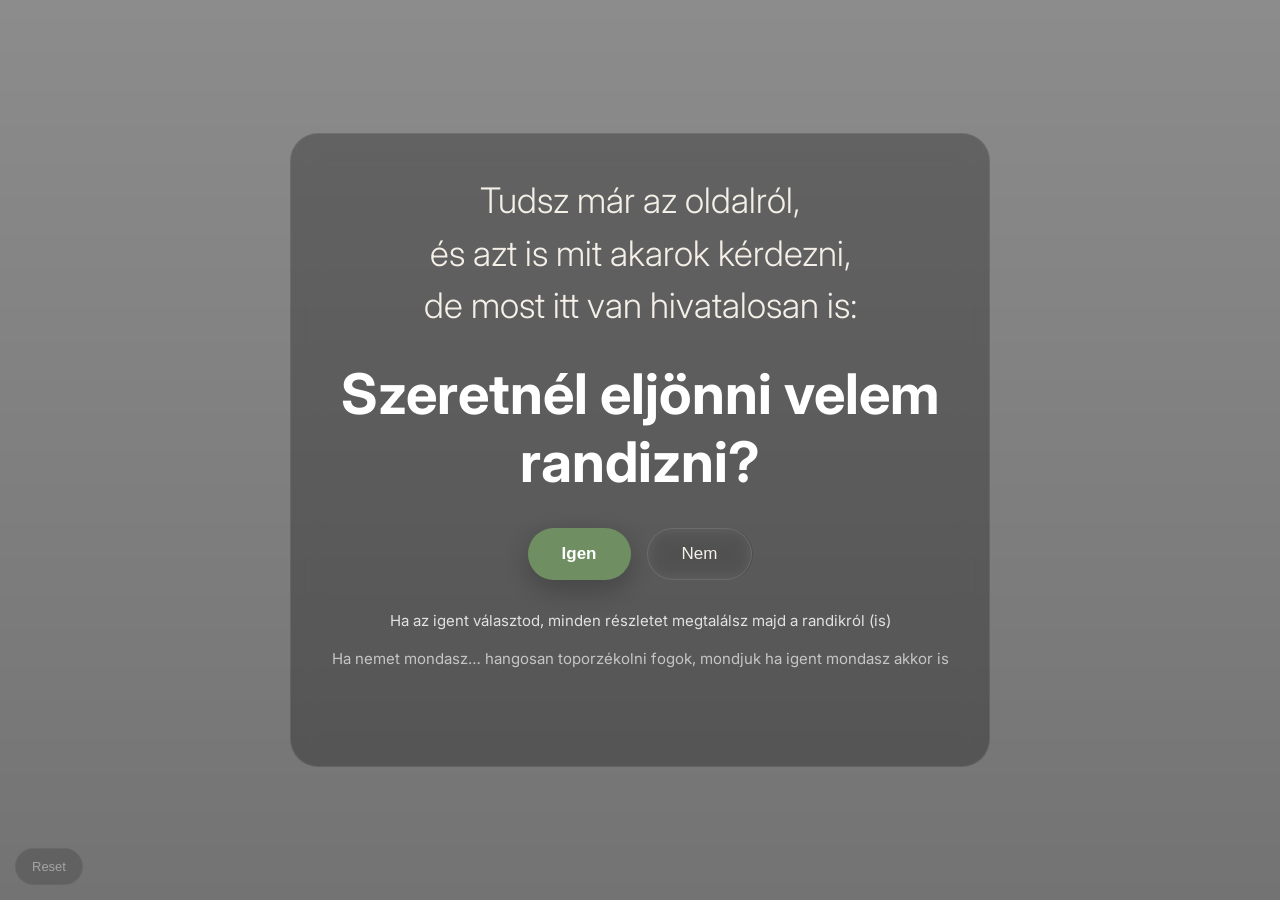
==== index.html @ 0d6578bc "Add files via upload" ====
<!-- index.html -->
<!DOCTYPE html>
<html lang="hu">
<head>
  <meta charset="UTF-8" />
  <meta name="viewport" content="width=device-width, initial-scale=1.0" />
  <title>Meghívás</title>

  <link rel="stylesheet" href="index.css" />
</head>
<body>

  <!-- BACKGROUND SLIDESHOW -->
  <div class="background-slider">
    <div class="bg-slide active" style="background-image: url('assets/background/fooldal/plant1.jpg');"></div>
    <div class="bg-slide" style="background-image: url('assets/background/fooldal/plant2.jpg');"></div>
    <div class="bg-slide" style="background-image: url('assets/background/fooldal/callmebyyourname.jpg');"></div>
    <div class="bg-slide" style="background-image: url('assets/background/fooldal/heatedrivalry.jpg');"></div>
  </div>

  <!-- OVERLAY -->
  <div class="overlay"></div>

  <!-- NAVBAR -->
  <nav class="navbar hidden" id="navbar">
    <a href="index.html">Főoldal</a>
    <a href="randikrol.html">A randikról..</a>
    <a href="vasarlas.html">Vásárlás</a>
  </nav>

  <!-- MAIN CONTENT -->
  <main class="hero-section">

    <div class="glass-box">

      <h1>
        Tudsz már az oldalról,<br>
        és azt is mit akarok kérdezni,<br>
        de most itt van hivatalosan is:
      </h1>

      <h2>Szeretnél eljönni velem randizni?</h2>

      <div class="button-group">

        <button class="yes-btn" id="yesBtn">
          Igen
        </button>

        <button class="no-btn" id="noBtn">
          Nem
        </button>

      </div>

      <p class="subtext">
        Ha az igent választod, minden részletet megtalálsz majd a
        randikról (is)
      </p>

      <p class="subtext second">
        Ha nemet mondasz… hangosan toporzékolni fogok, mondjuk ha igent mondasz akkor is
      </p>

      <!-- GIFS -->
      <div class="cat-gifs hidden" id="catGifs">
        <img src="assets/gifs/car1.gif" alt="cat">
        <img src="assets/gifs/car2.gif" alt="cat">
      </div>

    </div>

  </main>

    <!-- DEBUG RESET BUTTON -->
    <button id="debugReset">
    Reset
    </button>
  <script src="index.js"></script>

</body>
</html>
---- index.css ----
/* index.css */

@import url('https://fonts.googleapis.com/css2?family=Inter:wght@300;400;500;600&display=swap');

* {
  margin: 0;
  padding: 0;
  box-sizing: border-box;
}

body {
  font-family: 'Inter', sans-serif;
  overflow: hidden;
  height: 100vh;
  color: #f4efe7;
}

/* BACKGROUND */

.background-slider {
  position: fixed;
  inset: 0;
  z-index: -3;
}

.bg-slide {
  position: absolute;
  inset: 0;
  background-size: cover;
  background-position: center;
  opacity: 0;
  transform: scale(1);
  transition:
    opacity 2s ease,
    transform 12s ease;
}

.bg-slide.active {
  opacity: 1;
  transform: scale(1.06);
}

/* DARK OVERLAY */

.overlay {
  position: fixed;
  inset: 0;
  background:
    linear-gradient(
      rgba(0,0,0,0.45),
      rgba(0,0,0,0.55)
    );
  z-index: -2;
}

/* NAVBAR */

.navbar {
  position: fixed;
  top: 25px;
  left: 50%;
  transform: translateX(-50%);
  display: flex;
  gap: 16px;

  padding: 14px 20px;

  border-radius: 999px;

  background: rgba(255,255,255,0.08);
  backdrop-filter: blur(14px);

  border: 1px solid rgba(255,255,255,0.12);

  transition:
    opacity 0.8s ease,
    transform 0.8s ease;

  z-index: 10;
}

.navbar.hidden {
  opacity: 0;
  pointer-events: none;
  transform: translateX(-50%) translateY(-20px);
}

.navbar a {
  color: #f4efe7;
  text-decoration: none;
  font-size: 15px;
  font-weight: 500;

  padding: 10px 18px;
  border-radius: 999px;

  transition: 0.3s ease;
}

.navbar a:hover {
  background: rgba(255,255,255,0.12);
}

/* HERO */

.hero-section {
  width: 100%;
  height: 100vh;

  display: flex;
  justify-content: center;
  align-items: center;

  padding: 20px;
}

/* GLASS BOX */

.glass-box {
  width: 100%;
  max-width: 700px;

  padding: 40px 30px;

  border-radius: 28px;

  background: rgba(0,0,0,0.28);

  backdrop-filter: blur(14px);

  border: 1px solid rgba(255,255,255,0.08);

  text-align: center;

  animation: fadeIn 1.5s ease;
}

.glass-box h1 {
  font-size: clamp(1.4rem, 3vw, 2.2rem);
  line-height: 1.5;
  font-weight: 300;

  margin-bottom: 28px;
}

.glass-box h2 {
  font-size: clamp(2rem, 5vw, 3.5rem);
  margin-bottom: 32px;

  color: #ffffff;
}

/* BUTTONS */

.button-group {
  display: flex;
  justify-content: center;
  gap: 16px;
  flex-wrap: wrap;

  margin-bottom: 28px;
}

button {
  border: none;
  cursor: pointer;
  transition: 0.3s ease;
}

.yes-btn {
  background: #6f8f62;
  color: white;

  padding: 15px 34px;

  border-radius: 999px;

  font-size: 17px;
  font-weight: 600;

  box-shadow: 0 10px 30px rgba(0,0,0,0.25);
}

.yes-btn:hover {
  transform: scale(1.05);
  background: #809f73;
}

.no-btn {
  background: rgba(255,255,255,0.08);
  color: #f4efe7;

  padding: 15px 34px;

  border-radius: 999px;

  font-size: 17px;
  font-weight: 500;

  backdrop-filter: blur(10px);

  border: 1px solid rgba(255,255,255,0.1);

  position: relative;
}

/* TEXTS */

.subtext {
  font-size: 15px;
  color: rgba(255,255,255,0.82);

  margin-top: 12px;
  line-height: 1.7;
}

.subtext a {
  color: #dcefcf;
  text-decoration: none;
  border-bottom: 1px solid rgba(220,239,207,0.5);
}

.second {
  opacity: 0.8;
}

/* GIFS */

.cat-gifs {
  margin-top: 35px;

  display: flex;
  justify-content: center;
  gap: 20px;

  transition: opacity 1s ease;
}

.cat-gifs.hidden {
  opacity: 0;
  pointer-events: none;
}

.cat-gifs img {
  width: 120px;
  height: auto;

  border-radius: 20px;

  box-shadow: 0 10px 30px rgba(0,0,0,0.35);
}

/* ANIMATIONS */

@keyframes fadeIn {
  from {
    opacity: 0;
    transform: translateY(20px);
  }

  to {
    opacity: 1;
    transform: translateY(0);
  }
}

/* MOBILE */

@media (max-width: 768px) {

  .glass-box {
    padding: 32px 22px;
  }

  .glass-box h2 {
    font-size: 2.2rem;
  }

  .navbar {
    width: calc(100% - 30px);

    justify-content: center;
    flex-wrap: wrap;
  }

  .navbar a {
    font-size: 14px;
    padding: 10px 14px;
  }

  .cat-gifs img {
    width: 90px;
  }
}

/* DEBUG BUTTON */

#debugReset {
  position: fixed;
  bottom: 15px;
  left: 15px;

  z-index: 999;

  background: rgba(0,0,0,0.45);
  color: white;

  border: 1px solid rgba(255,255,255,0.1);

  padding: 10px 16px;

  border-radius: 999px;

  font-size: 13px;

  backdrop-filter: blur(10px);

  cursor: pointer;

  opacity: 0.35;

  transition: 0.3s ease;
}

#debugReset:hover {
  opacity: 1;
}
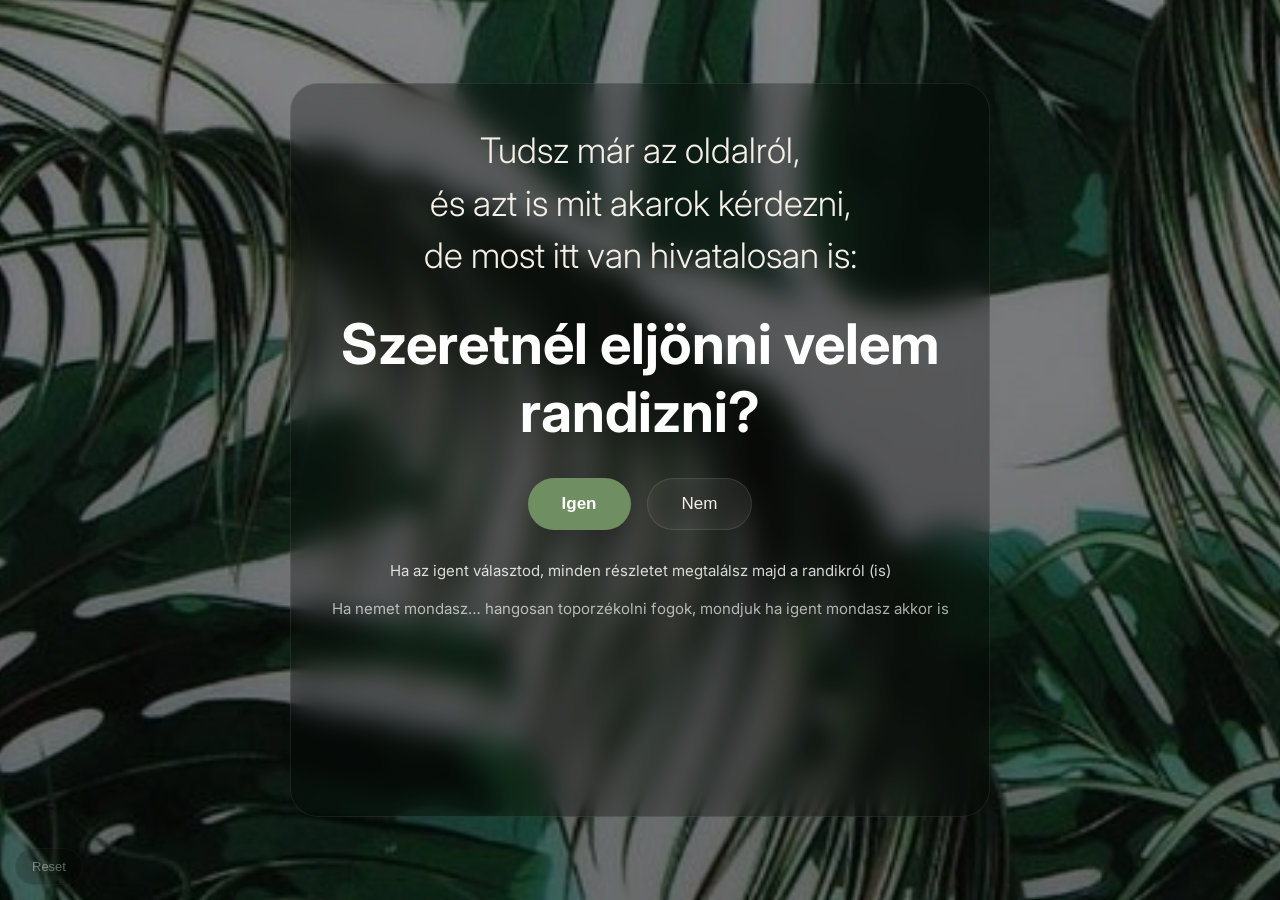
==== commit 00d69f61: "Update index.html" ====
--- a/index.html
+++ b/index.html
@@ -26,6 +26,7 @@
     <a href="index.html">Főoldal</a>
     <a href="randikrol.html">A randikról..</a>
     <a href="vasarlas.html">Vásárlás</a>
+    <a href="kerdoiv.html">Kérdőív</a>
   </nav>
 
   <!-- MAIN CONTENT -->
@@ -79,4 +80,4 @@
   <script src="index.js"></script>
 
 </body>
-</html>+</html>
